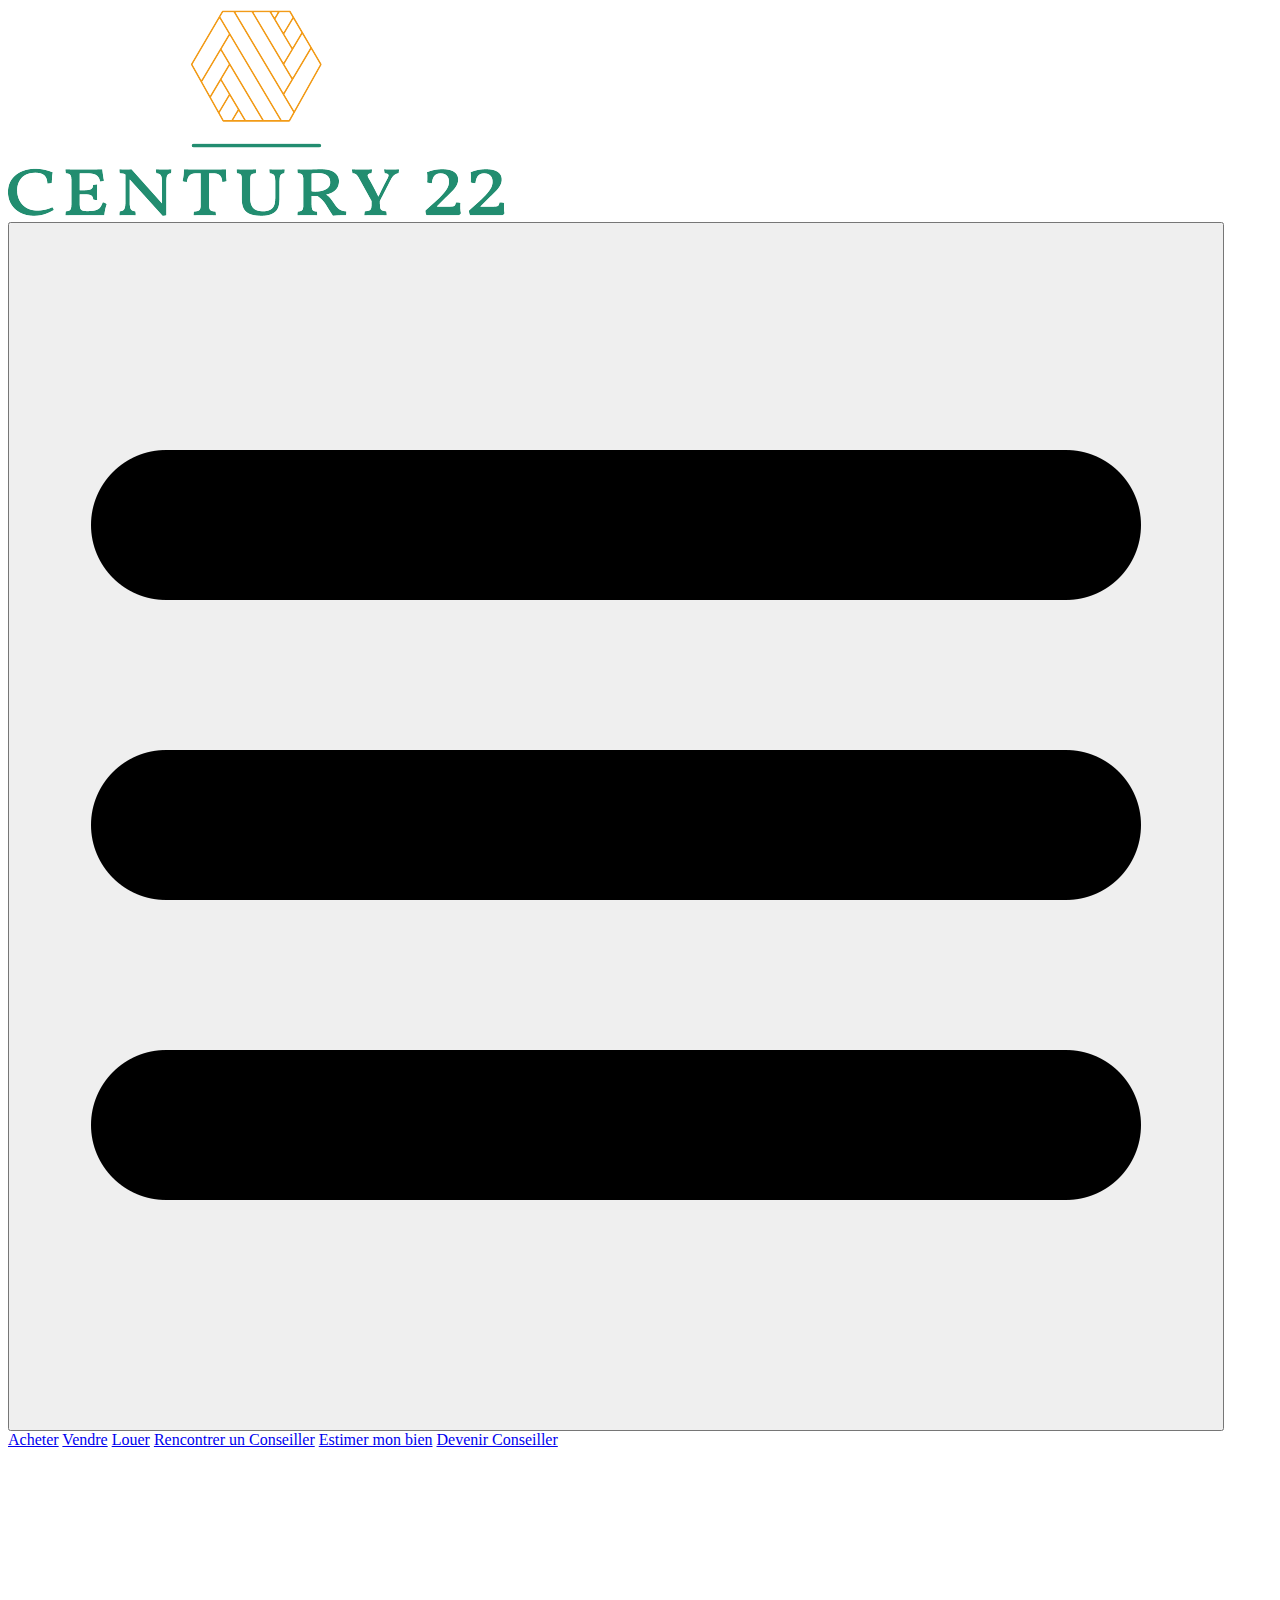
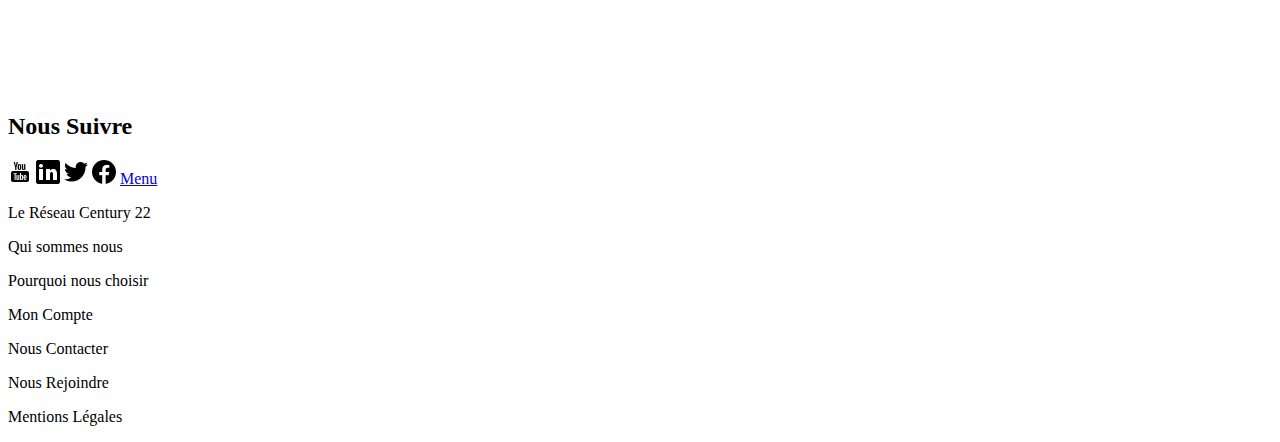
==== competence1/index2.html @ c240378e "Add files via upload" ====
<!DOCTYPE html>
<html>
    <head>
        <meta charset="utf-8" />
        <meta name="viewport" content="width=device-width, initial-scale=1.0">
        <link rel="stylesheet" href="style2.css" />
        <link rel="preconnect" href="https://fonts.gstatic.com">
        <link href="https://fonts.googleapis.com/css2?family=Montserrat:wght@600&display=swap" rel="stylesheet">
        <title>Century 22</title>
    </head>
    <body>
        <header>
            <img src="../competence1/img/logo_small.png" alt="logo">
            <div class="dropdown">
                <button class="dropbtn" id="button"><a href="#wrap" id="open"><img class="hamburger" src="../competence1/img/Hamburger_icon.svg.png " alt="menu hamburger"></a></button>
                <div class="dropdown-content">
                  <a href="#">Acheter</a>
                  <a href="#">Vendre</a>
                  <a href="#">Louer</a>
                  <a href="#">Rencontrer un Conseiller</a>
                  <a href="#">Estimer mon bien</a>
                  <a href="#">Devenir Conseiller</a>
                </div>
              </div>
        </header>
        <main>
            <div class="video">
                <video width="320" height="240" autoplay muted>
                    <source src="../competence1/ronaldinho-gaucho-when-football-becomes-art.mp4" type="video/mp4">
                  </video>
            </div>
        </main>
        <footer>
            <div>
                <h2>Nous Suivre</h2>
                <img src="../competence1/img/ytb.png" alt="youtube">
                <img src="../competence1/img/linkedin.png" alt="linkedin">
                <img src="../competence1/img/twi.png" alt="twitter">
                <img src="../competence1/img/fb.png" alt="facebook">
                <a id="retour" href="#button">Menu</a>
            </div>
            <p>Le Réseau Century 22</p>
                <p>Qui sommes nous</p>
                <p>Pourquoi nous choisir</p>
                <p>Mon Compte</p>
                <p>Nous Contacter</p>
                <p>Nous Rejoindre</p>
                <p>Mentions Légales</p>
        </footer>

    </body>
</html>
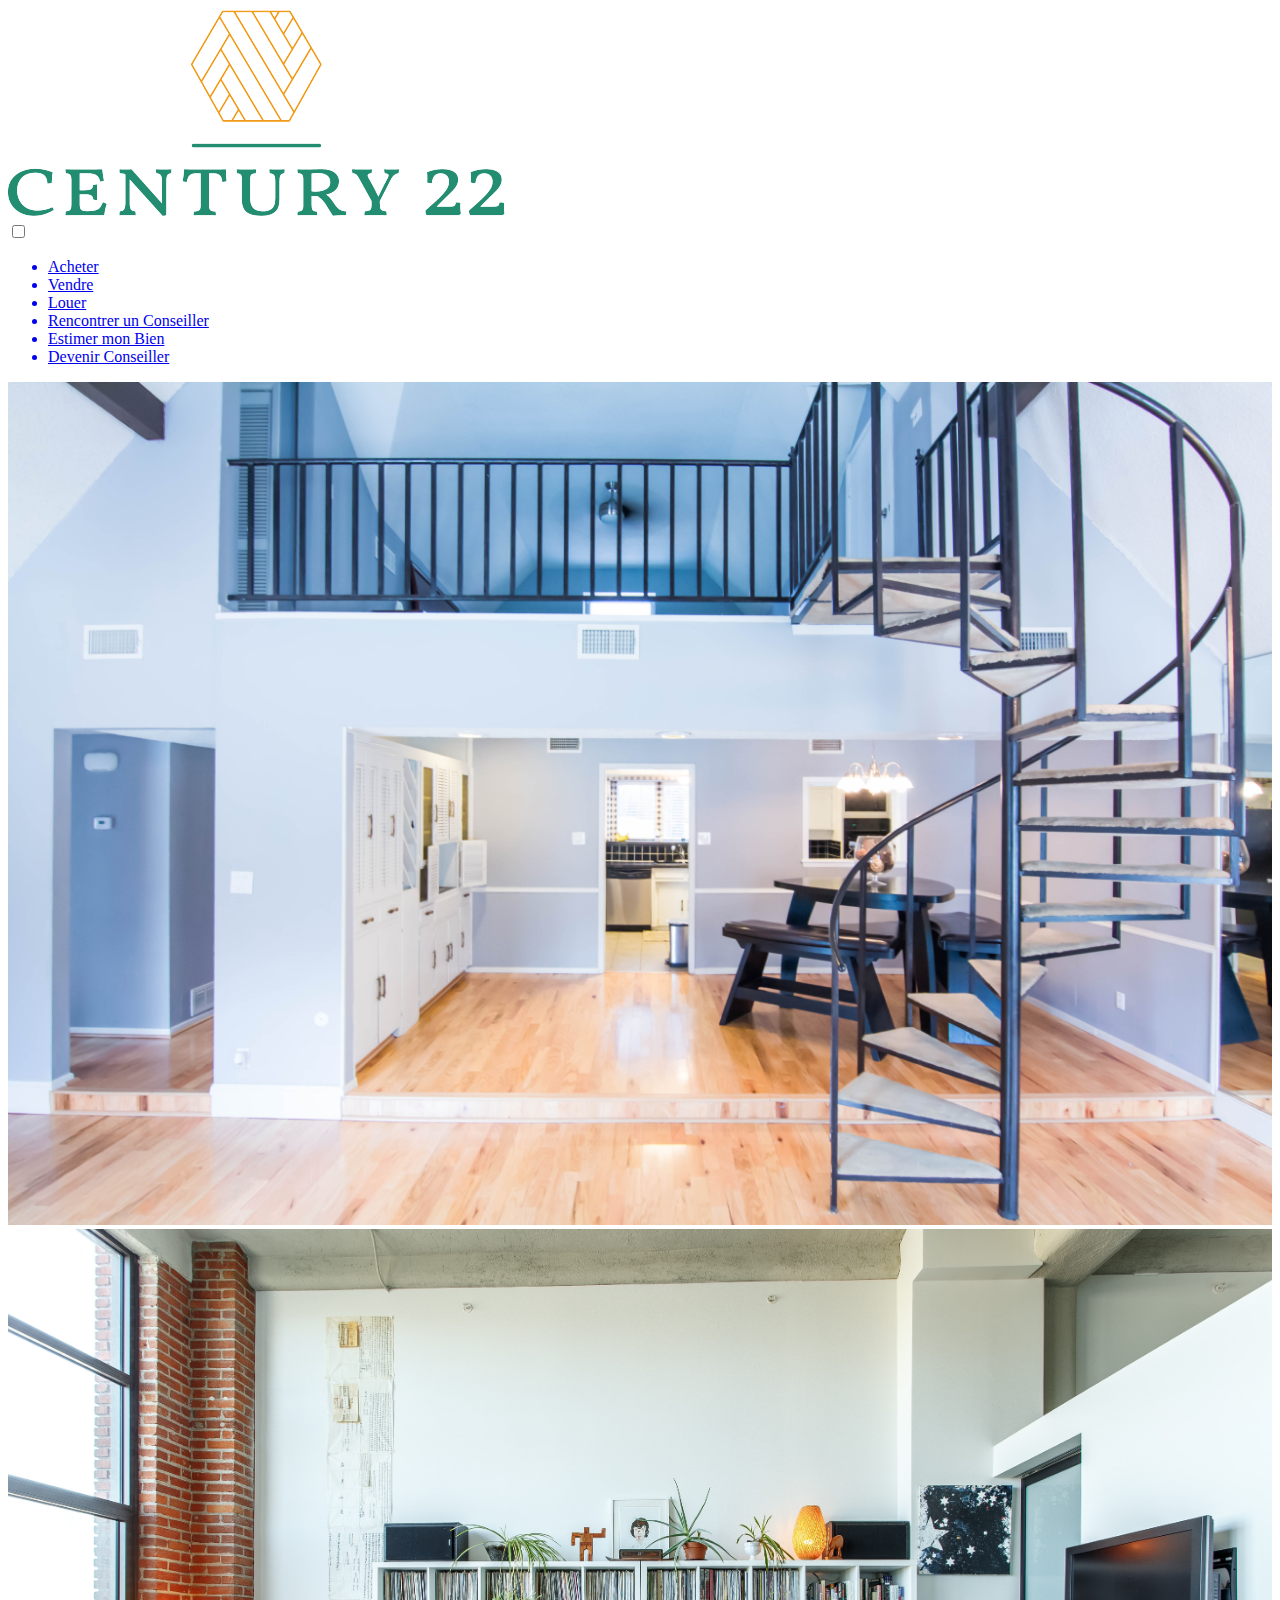
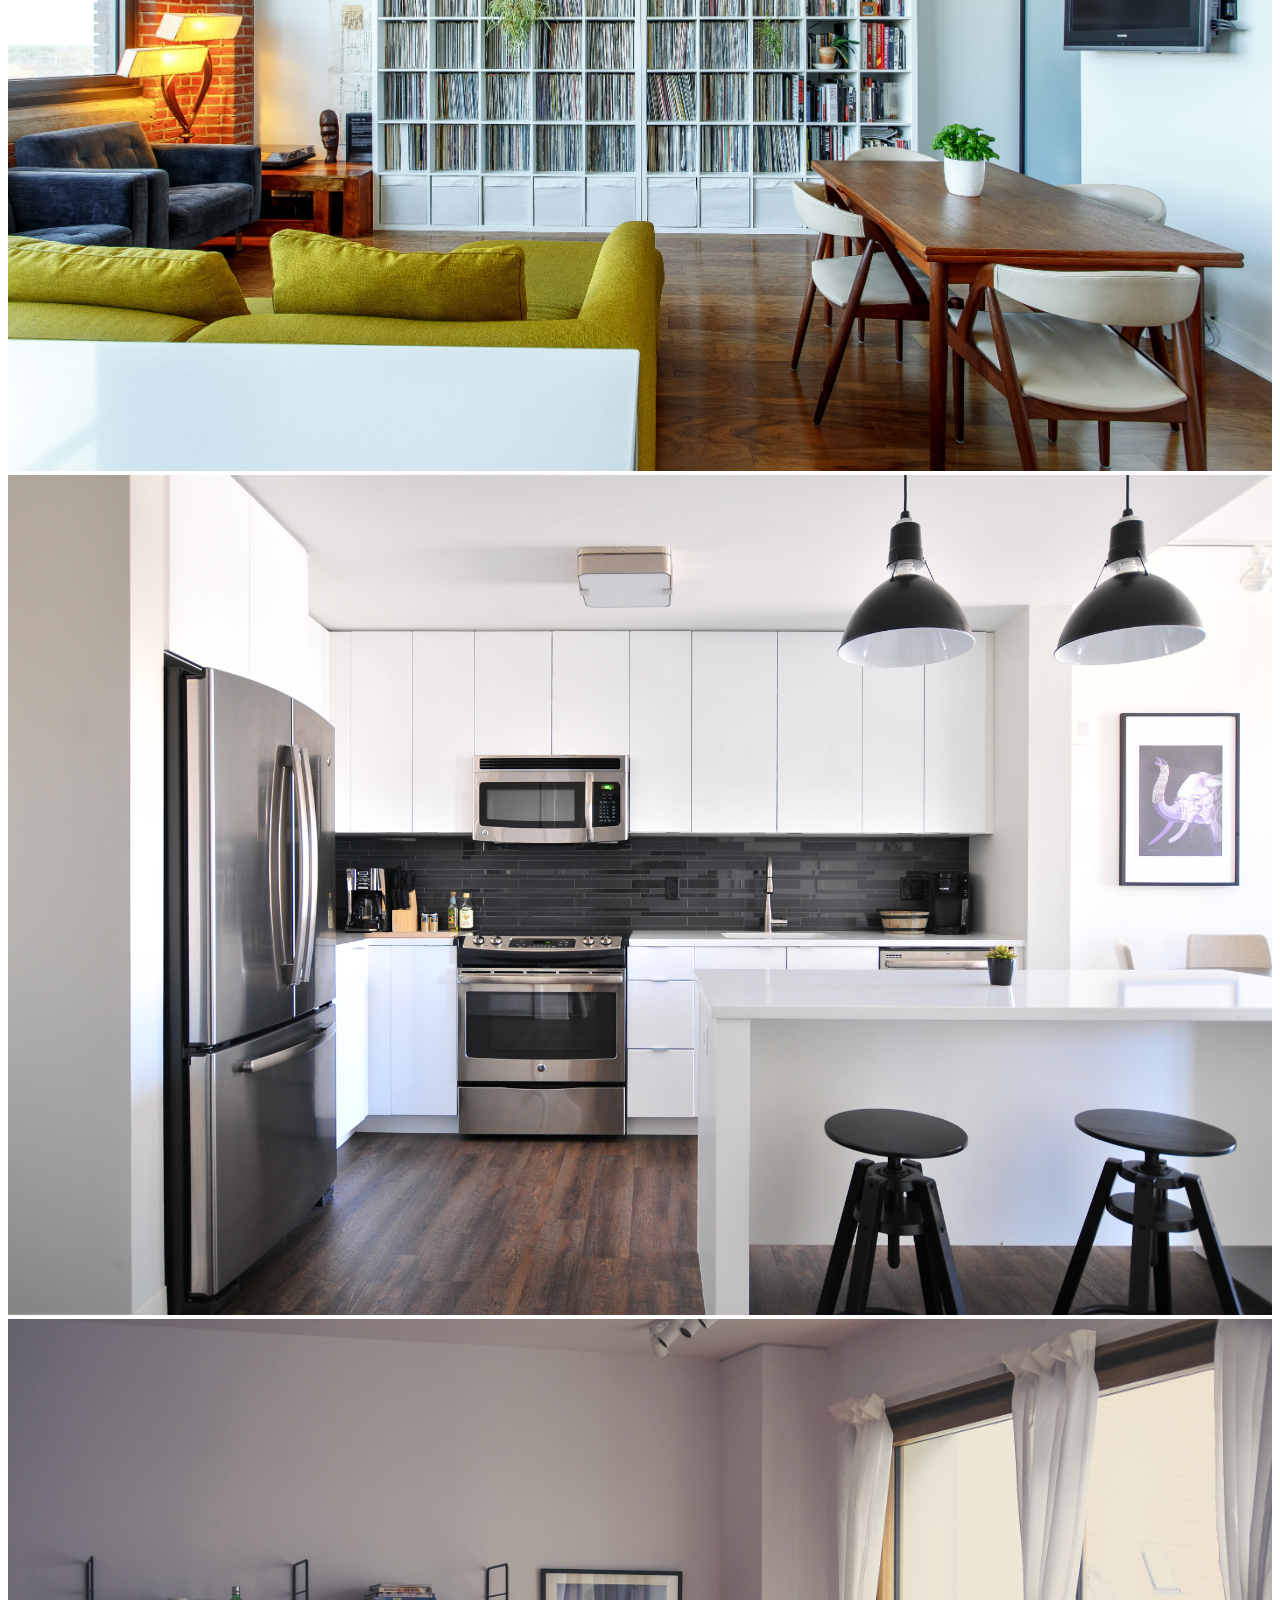
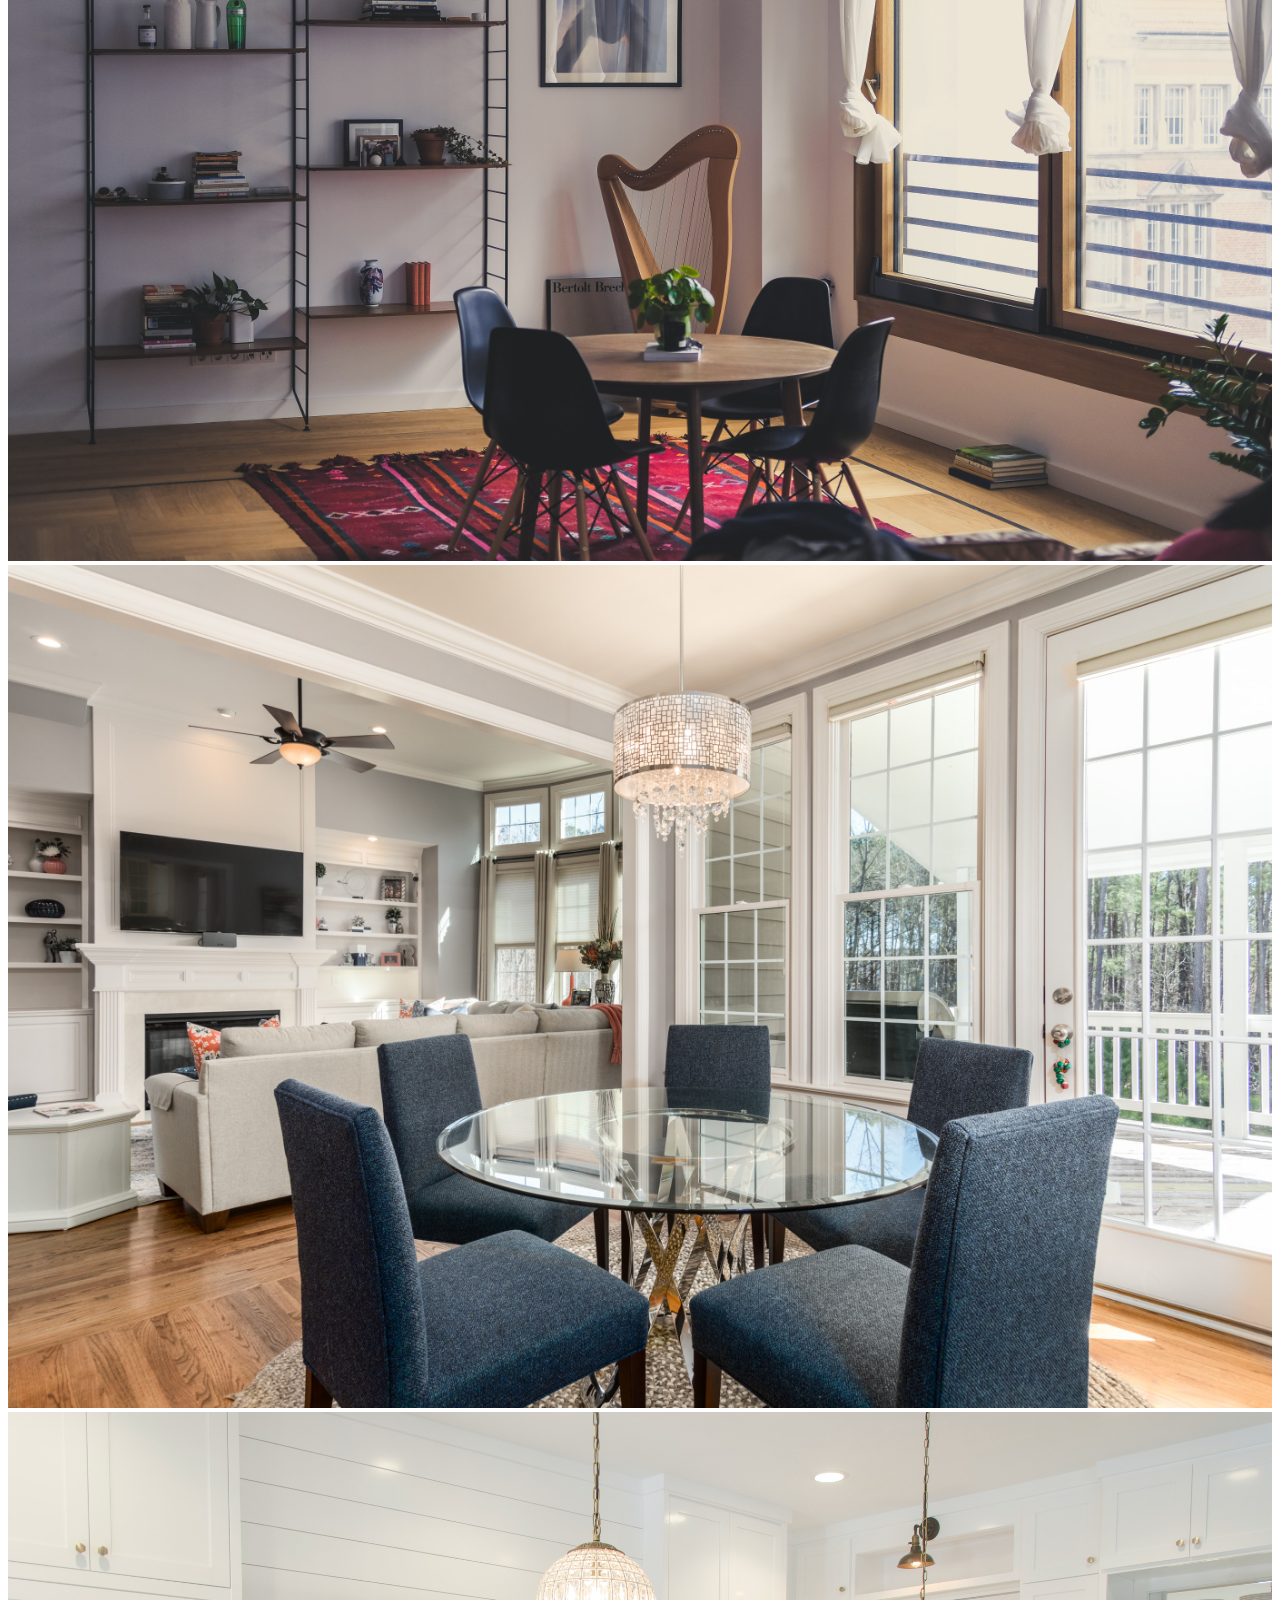
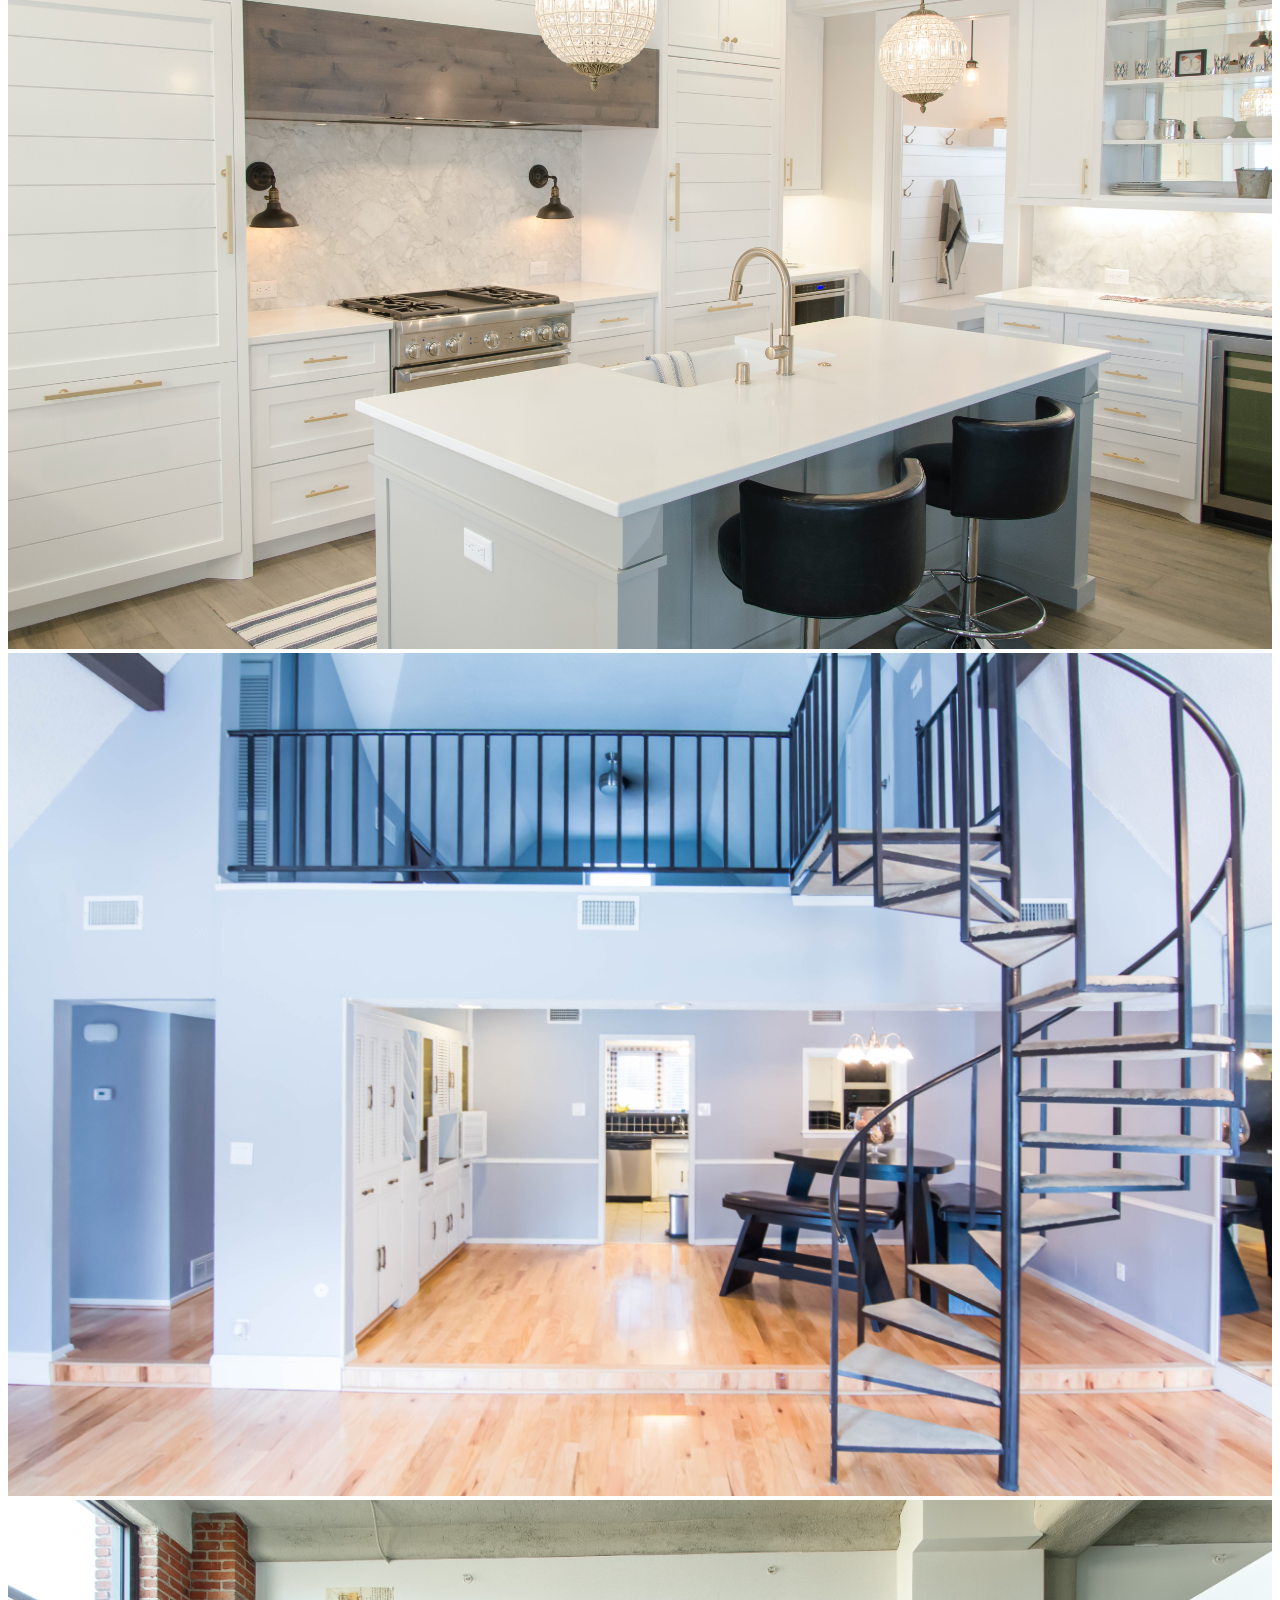
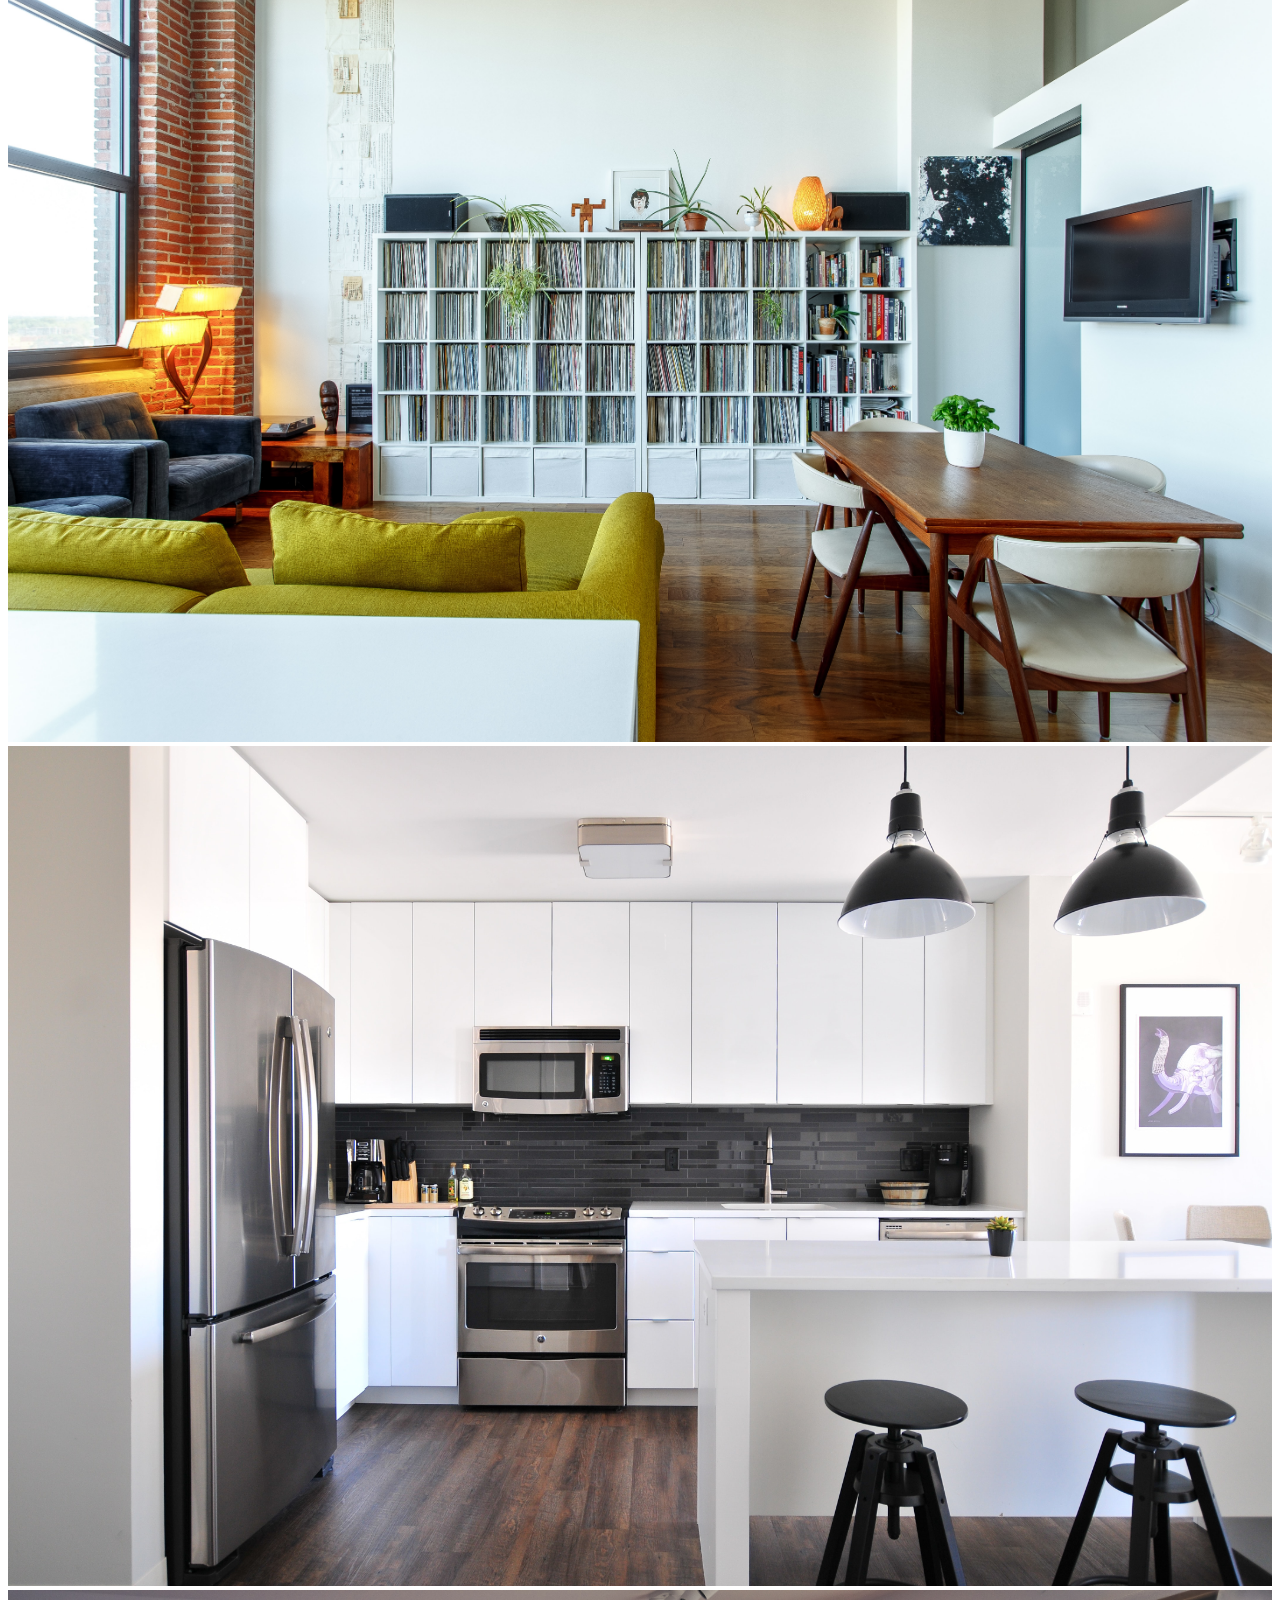
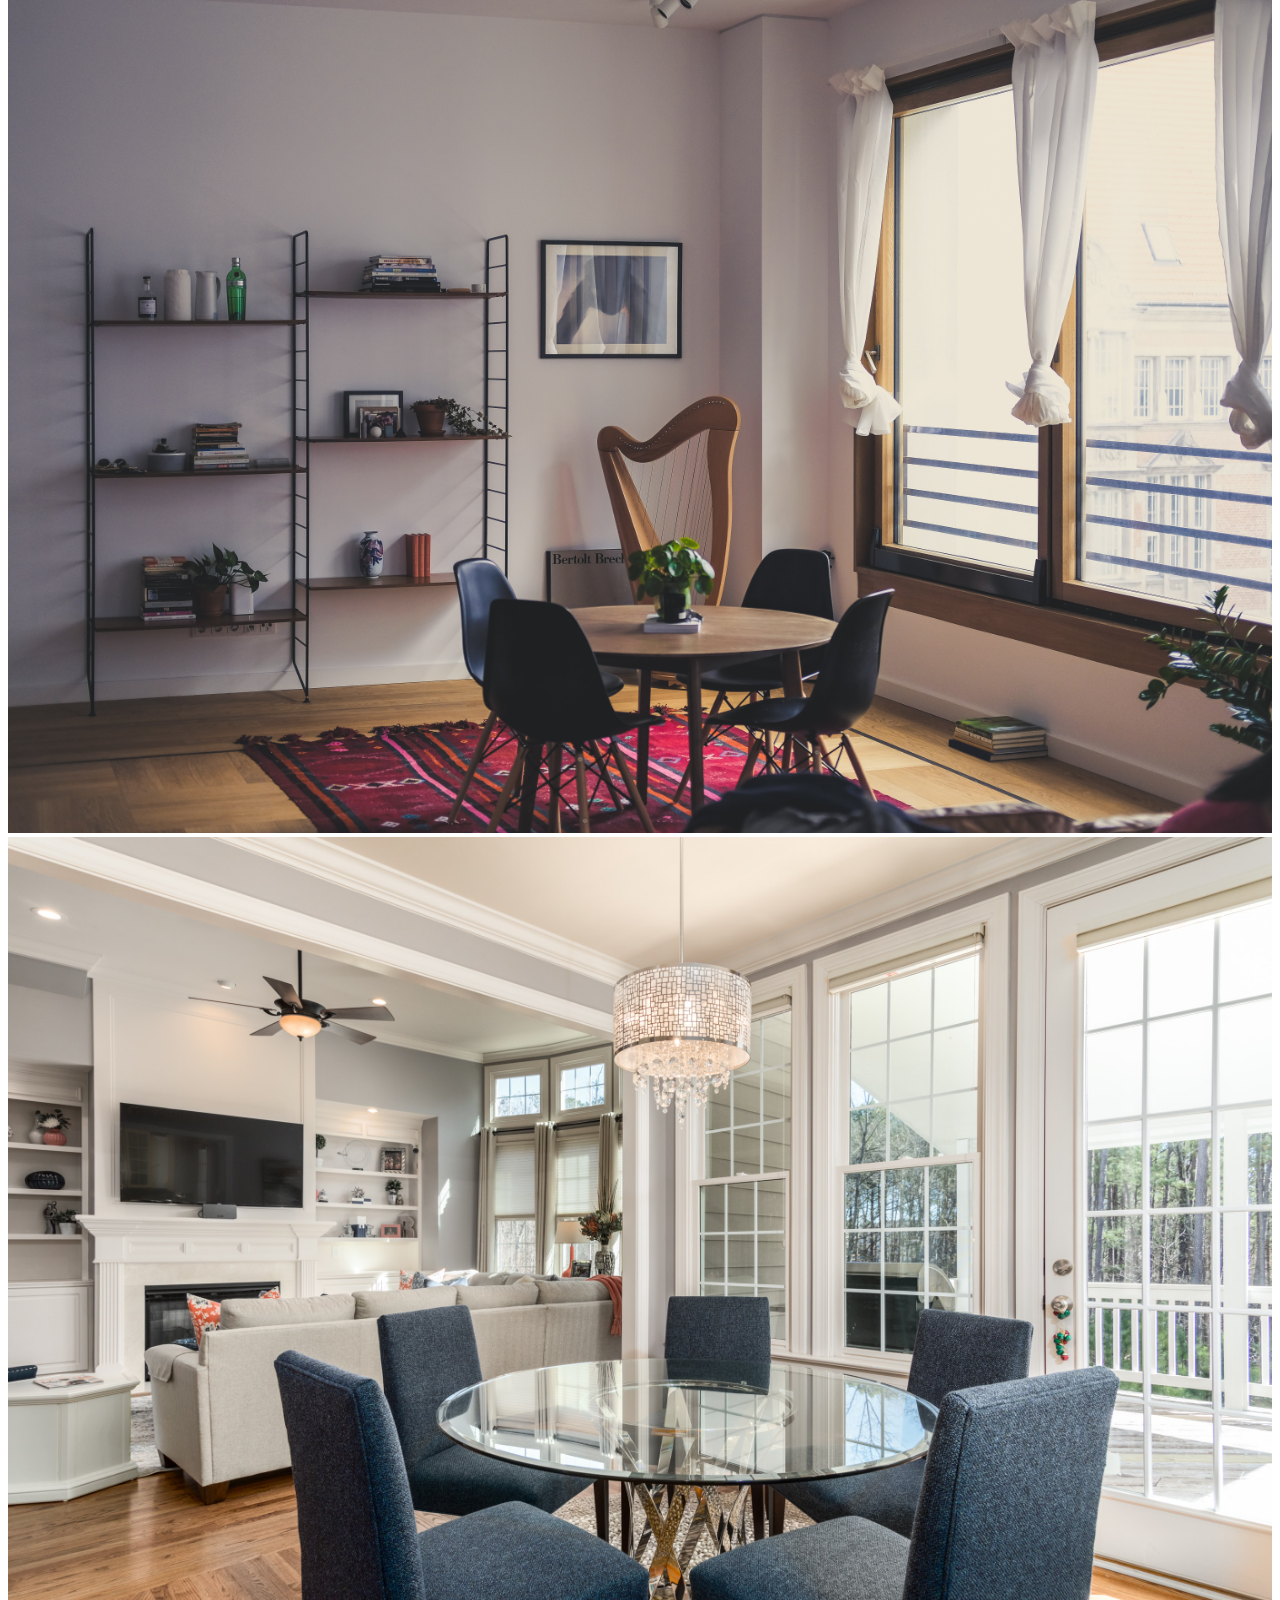
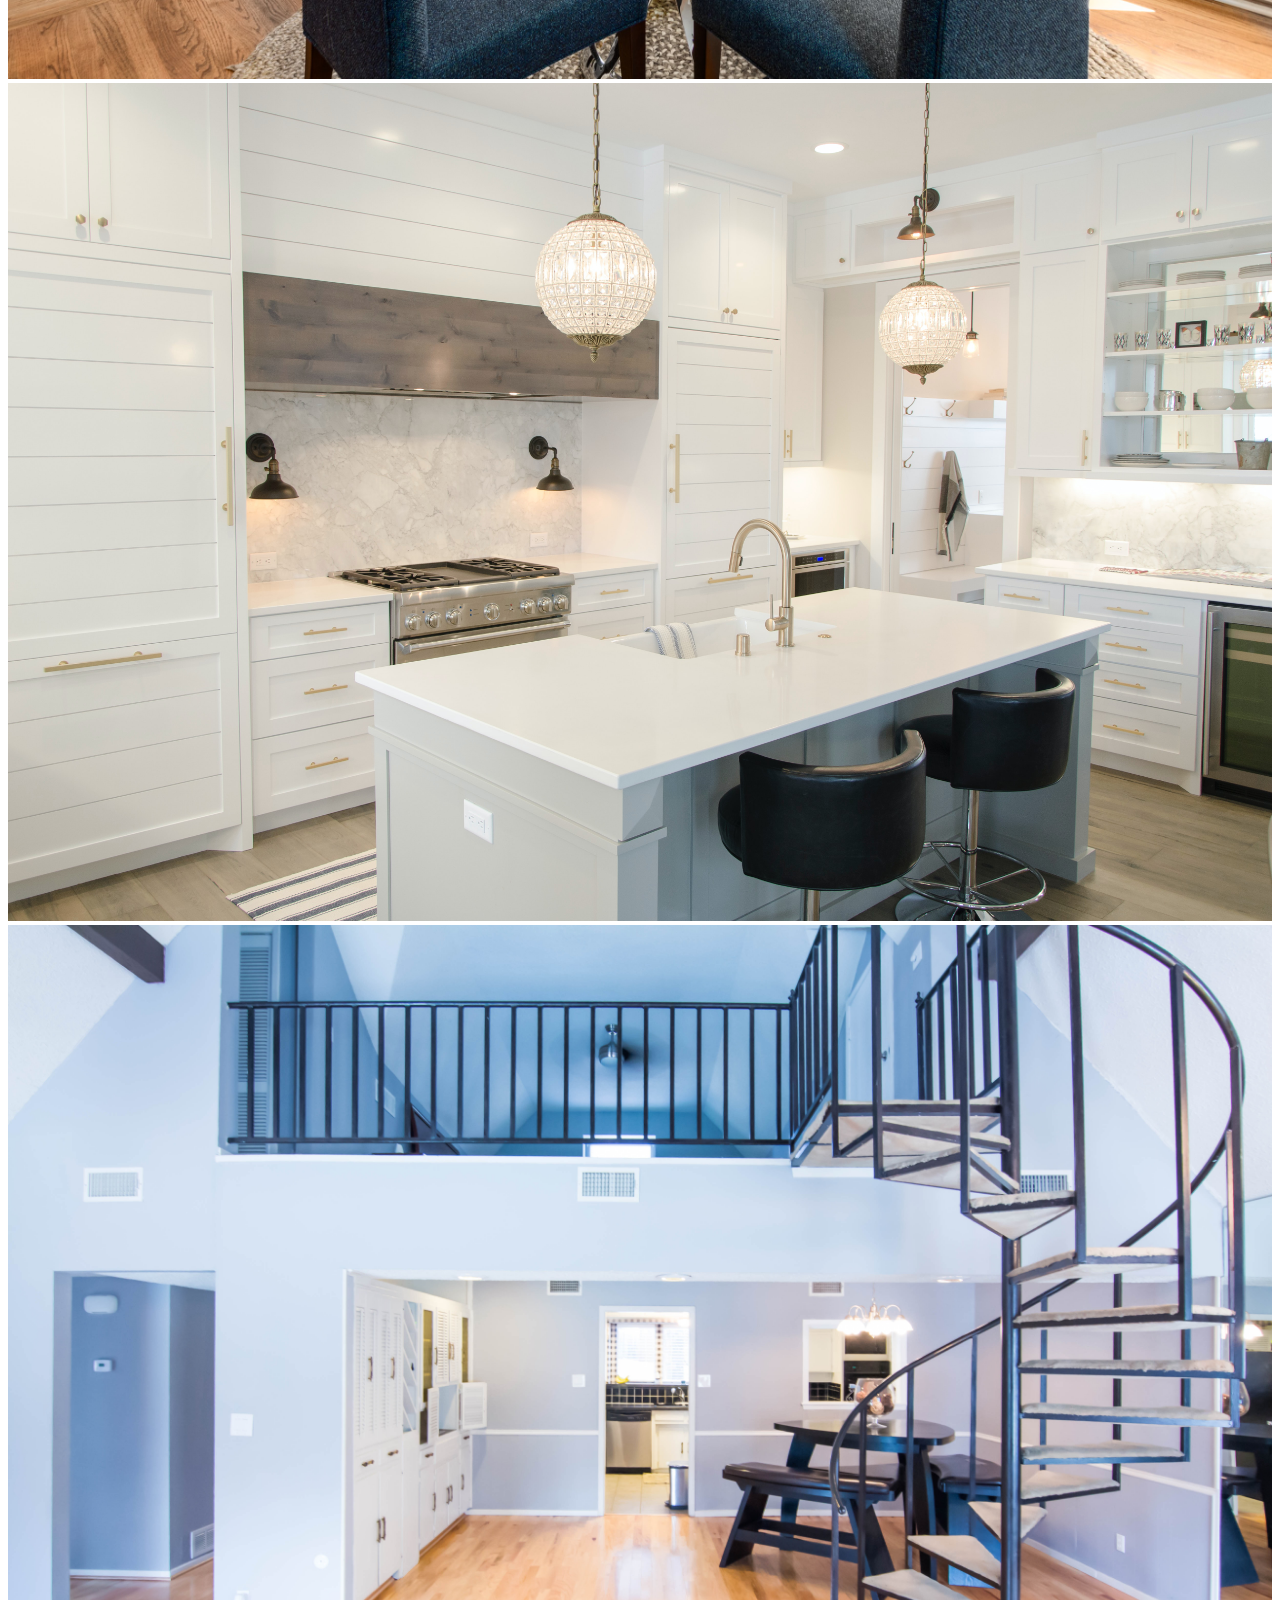
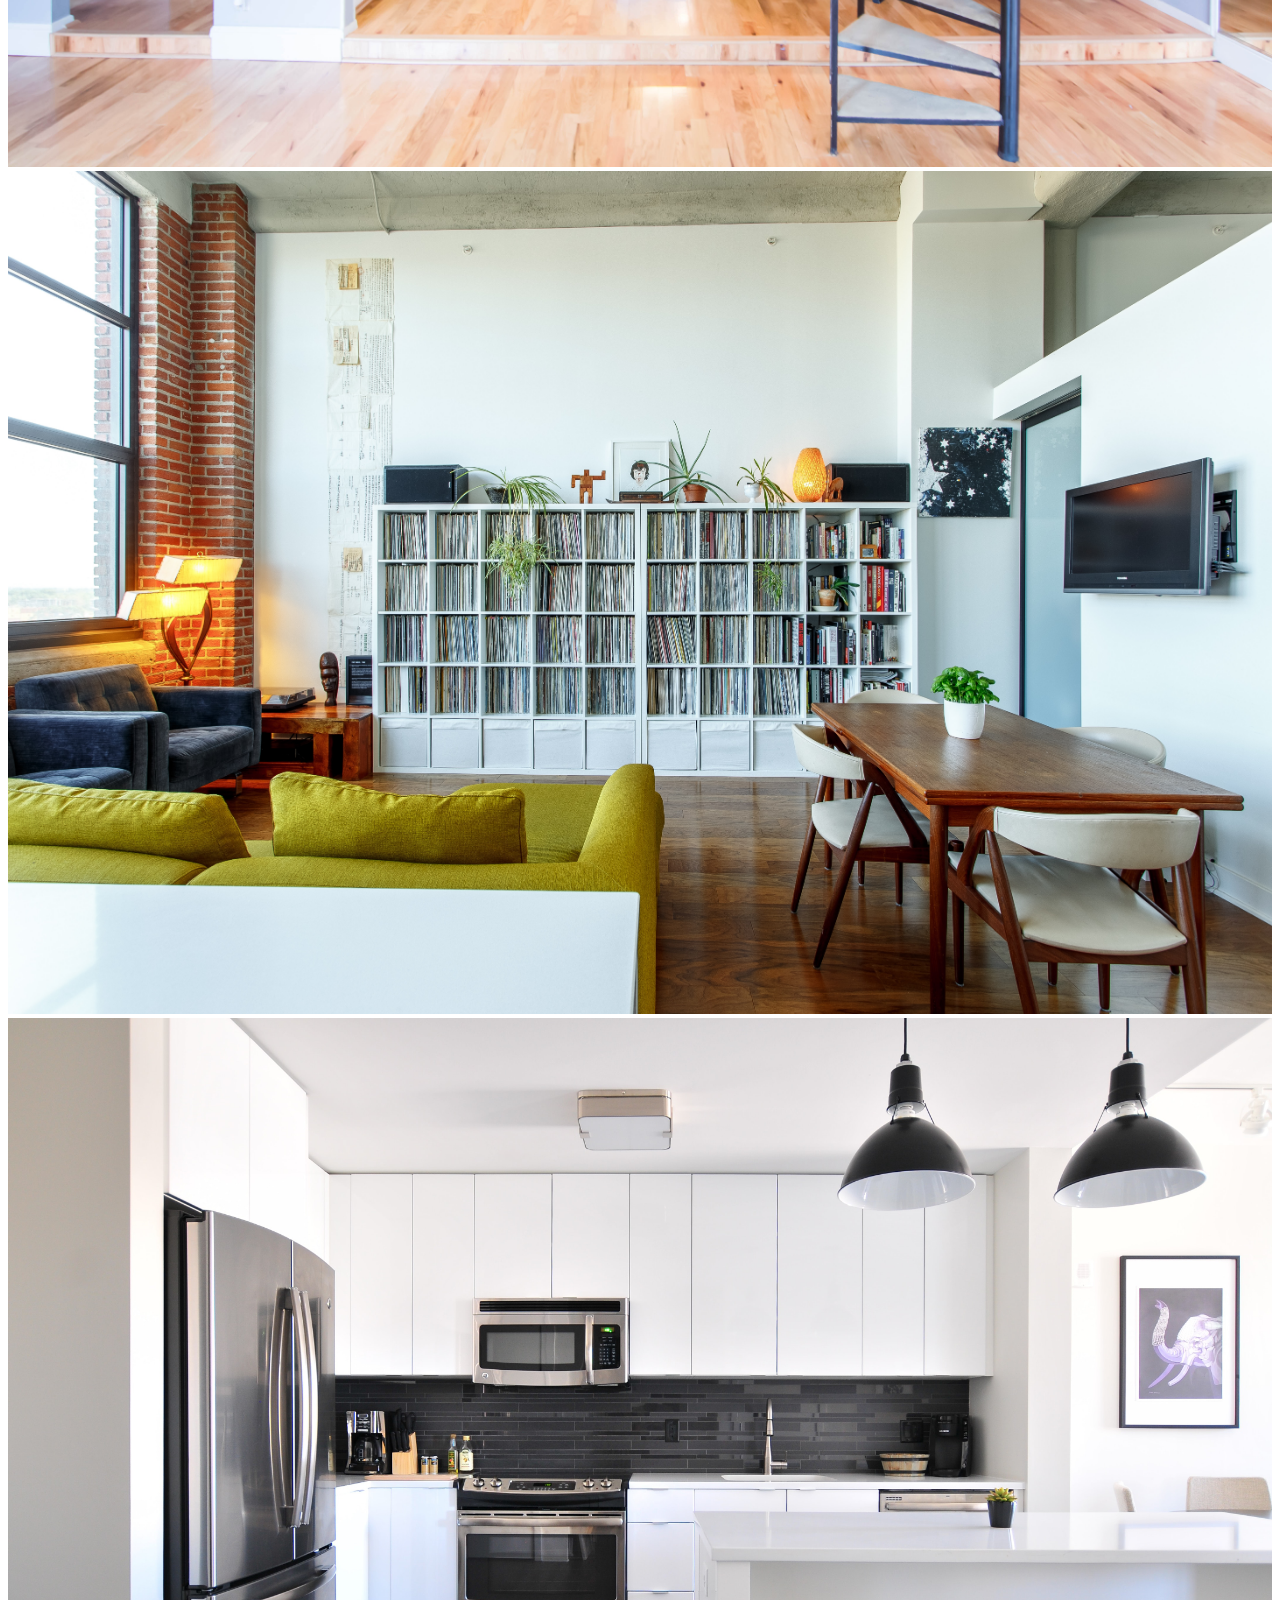
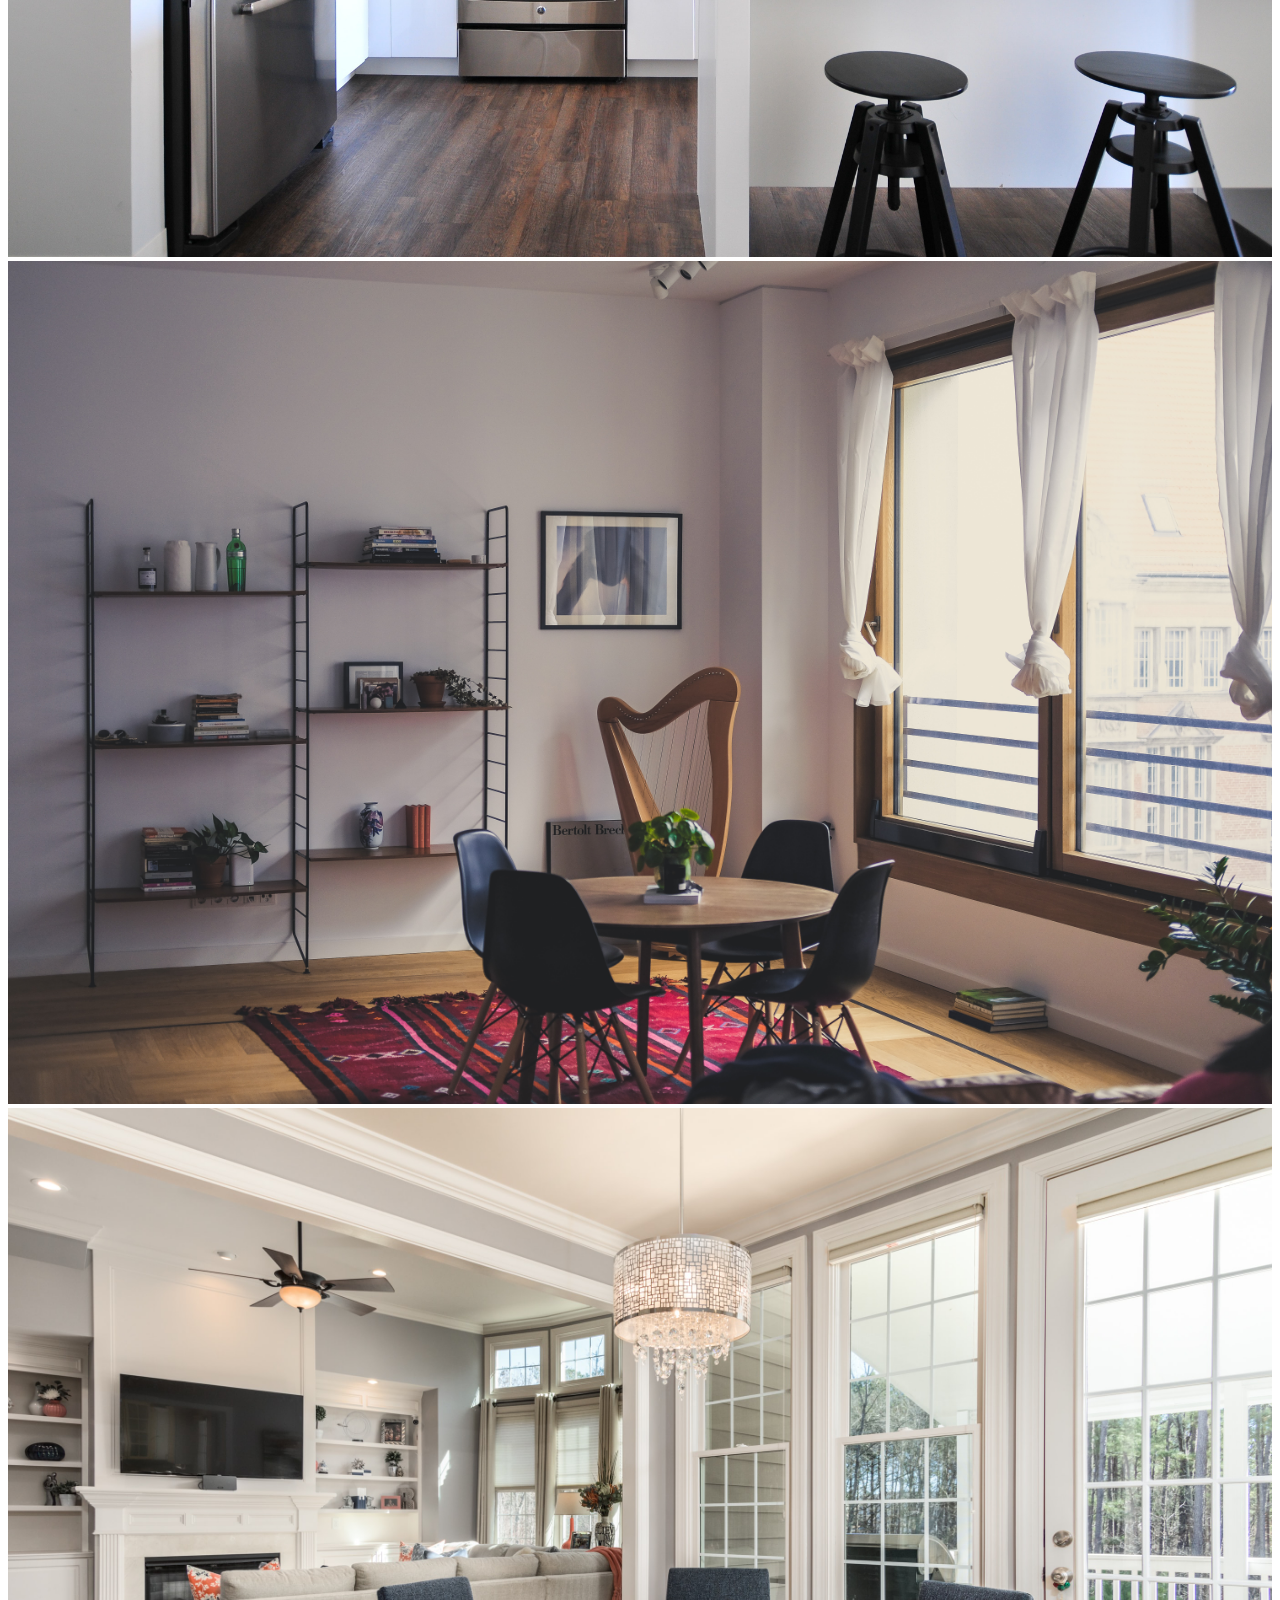
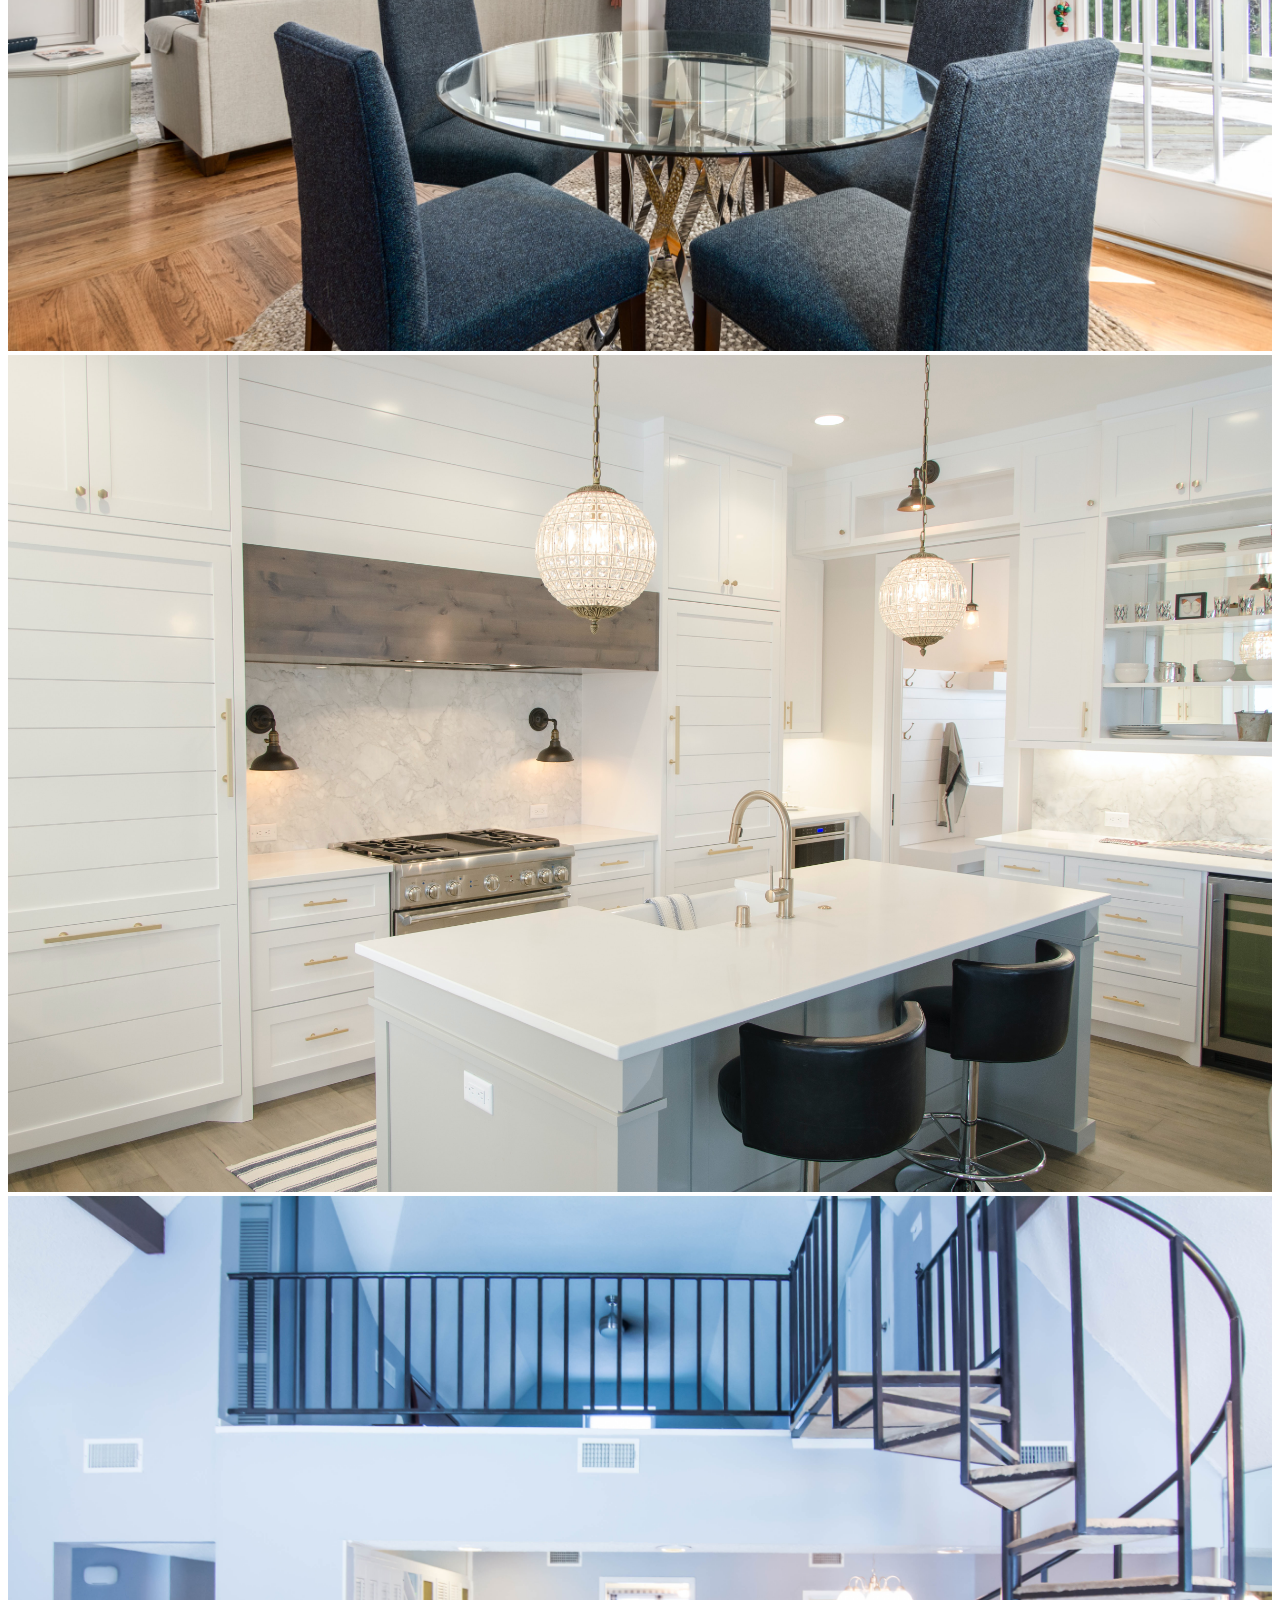
==== commit 4ee33edf: "Add files via upload" ====
--- a/competence1/index2.html
+++ b/competence1/index2.html
@@ -10,25 +10,78 @@
     </head>
     <body>
         <header>
-            <img src="../competence1/img/logo_small.png" alt="logo">
-            <div class="dropdown">
-                <button class="dropbtn" id="button"><a href="#wrap" id="open"><img class="hamburger" src="../competence1/img/Hamburger_icon.svg.png " alt="menu hamburger"></a></button>
-                <div class="dropdown-content">
-                  <a href="#">Acheter</a>
-                  <a href="#">Vendre</a>
-                  <a href="#">Louer</a>
-                  <a href="#">Rencontrer un Conseiller</a>
-                  <a href="#">Estimer mon bien</a>
-                  <a href="#">Devenir Conseiller</a>
+            <img src="../competence1/img/logo_small.png" alt="logo" class="img">
+            
+            <nav role='navigation'>
+                <div id="menuToggle">
+                    <input type="checkbox" />
+                    <span></span>
+                    <span></span>
+                    <span></span>
+                    <ul id="menu">
+                        <a href="#">
+                            <li>Acheter</li>
+                        </a>
+                        <a href="#">
+                            <li>Vendre</li>
+                        </a>
+                        <a href="#">
+                            <li>Louer</li>
+                        </a>
+                        <a href="#">
+                            <li>Rencontrer un Conseiller</li>
+                        </a>
+                        <a href="#">
+                            <li>Estimer mon Bien</li>
+                        </a>
+                        <a href="#">
+                            <li>Devenir Conseiller</li>
+                        </a>
+                    </ul>
                 </div>
-              </div>
+            </nav>
         </header>
         <main>
-            <div class="video">
-                <video width="320" height="240" autoplay muted>
-                    <source src="../competence1/ronaldinho-gaucho-when-football-becomes-art.mp4" type="video/mp4">
-                  </video>
-            </div>
+            <div class="row"> 
+                <div class="column">
+                  <img src="../competence1/img/noah-benjamin-0r-HGemZdH8-unsplash.jpg" style="width:100%">
+                  <img src="../competence1/img/nathan-van-egmond-9LMRQdVv7hw-unsplash.jpg" style="width:100%">
+                  <img src="../competence1/img/naomi-hebert-MP0bgaS_d1c-unsplash.jpg" style="width:100%">
+                  <img src="../competence1/img/grant-UhpYKnqZwE8-unsplash.jpg" style="width:100%">
+                  <img src="../competence1/img/douglas-sheppard-9rYfG8sWRVo-unsplash (1).jpg" style="width:100%">
+                  <img src="../competence1/img/aaron-huber-G7sE2S4Lab4-unsplash (1).jpg" style="width:100%">
+                </div>
+                
+                <div class="column">
+                    <img src="../competence1/img/noah-benjamin-0r-HGemZdH8-unsplash.jpg" style="width:100%">
+                    <img src="../competence1/img/nathan-van-egmond-9LMRQdVv7hw-unsplash.jpg" style="width:100%">
+                    <img src="../competence1/img/naomi-hebert-MP0bgaS_d1c-unsplash.jpg" style="width:100%">
+                    <img src="../competence1/img/grant-UhpYKnqZwE8-unsplash.jpg" style="width:100%">
+                    <img src="../competence1/img/douglas-sheppard-9rYfG8sWRVo-unsplash (1).jpg" style="width:100%">
+                    <img src="../competence1/img/aaron-huber-G7sE2S4Lab4-unsplash (1).jpg" style="width:100%">
+                  </div>
+                  
+                  <div class="column">
+                    <img src="../competence1/img/noah-benjamin-0r-HGemZdH8-unsplash.jpg" style="width:100%">
+                    <img src="../competence1/img/nathan-van-egmond-9LMRQdVv7hw-unsplash.jpg" style="width:100%">
+                    <img src="../competence1/img/naomi-hebert-MP0bgaS_d1c-unsplash.jpg" style="width:100%">
+                    <img src="../competence1/img/grant-UhpYKnqZwE8-unsplash.jpg" style="width:100%">
+                    <img src="../competence1/img/douglas-sheppard-9rYfG8sWRVo-unsplash (1).jpg" style="width:100%">
+                    <img src="../competence1/img/aaron-huber-G7sE2S4Lab4-unsplash (1).jpg" style="width:100%">
+                  </div>
+                  
+                  <div class="column">
+                    <img src="../competence1/img/noah-benjamin-0r-HGemZdH8-unsplash.jpg" style="width:100%">
+                    <img src="../competence1/img/nathan-van-egmond-9LMRQdVv7hw-unsplash.jpg" style="width:100%">
+                    <img src="../competence1/img/naomi-hebert-MP0bgaS_d1c-unsplash.jpg" style="width:100%">
+                    <img src="../competence1/img/grant-UhpYKnqZwE8-unsplash.jpg" style="width:100%">
+                    <img src="../competence1/img/douglas-sheppard-9rYfG8sWRVo-unsplash (1).jpg" style="width:100%">
+                    <img src="../competence1/img/aaron-huber-G7sE2S4Lab4-unsplash (1).jpg" style="width:100%">
+                  </div>
+              </div>
+            
+        </div></div>
+                  
         </main>
         <footer>
             <div>
